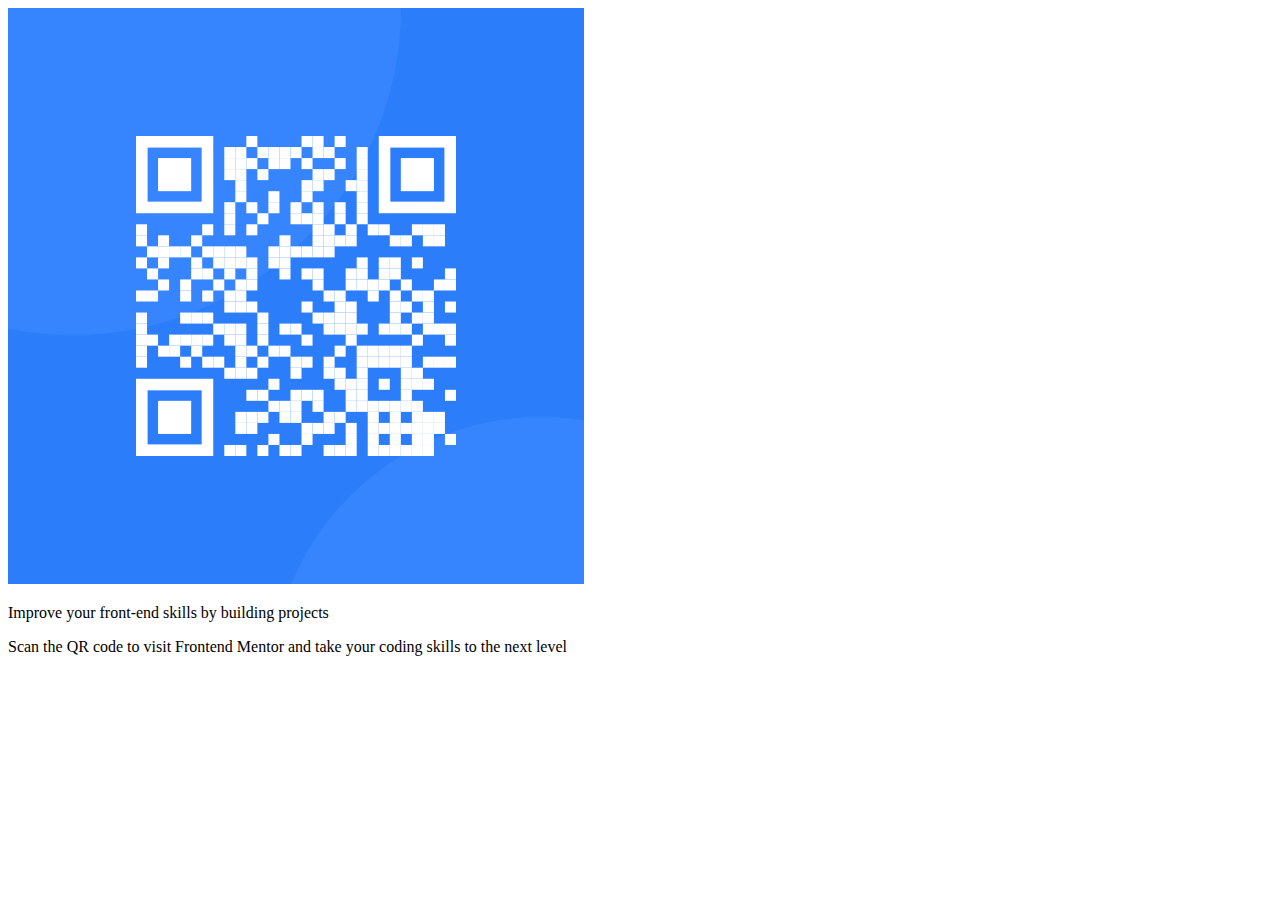
==== qr-code-component/index.html @ 594399d0 "first commmit" ====
<!DOCTYPE html>
<html lang="en">

<head>
	<meta charset="UTF-8">
	<meta name="viewport" content="width=device-width, initial-scale=1.0">
	<!-- displays site properly based on user's device -->

	<link rel="icon" type="image/png" sizes="32x32" href="./images/image-qr-code.png">
	<link rel="stylesheet" href="../css/style.css">

	<title>Frontend Mentor | QR code component</title>

</head>

<body>
	<main>
		<div class="qr_box">
			<div>
				<img src="./images/image-qr-code.png" alt="qr_code">
			</div>
			<div class="qr_content">
				<p class="text1">Improve your front-end skills by building projects</p>
				<p class="text2">Scan the QR code to visit Frontend Mentor and take your coding skills to the next level
				</p>
			</div>
		</div>
	</main>
</body>

</html>
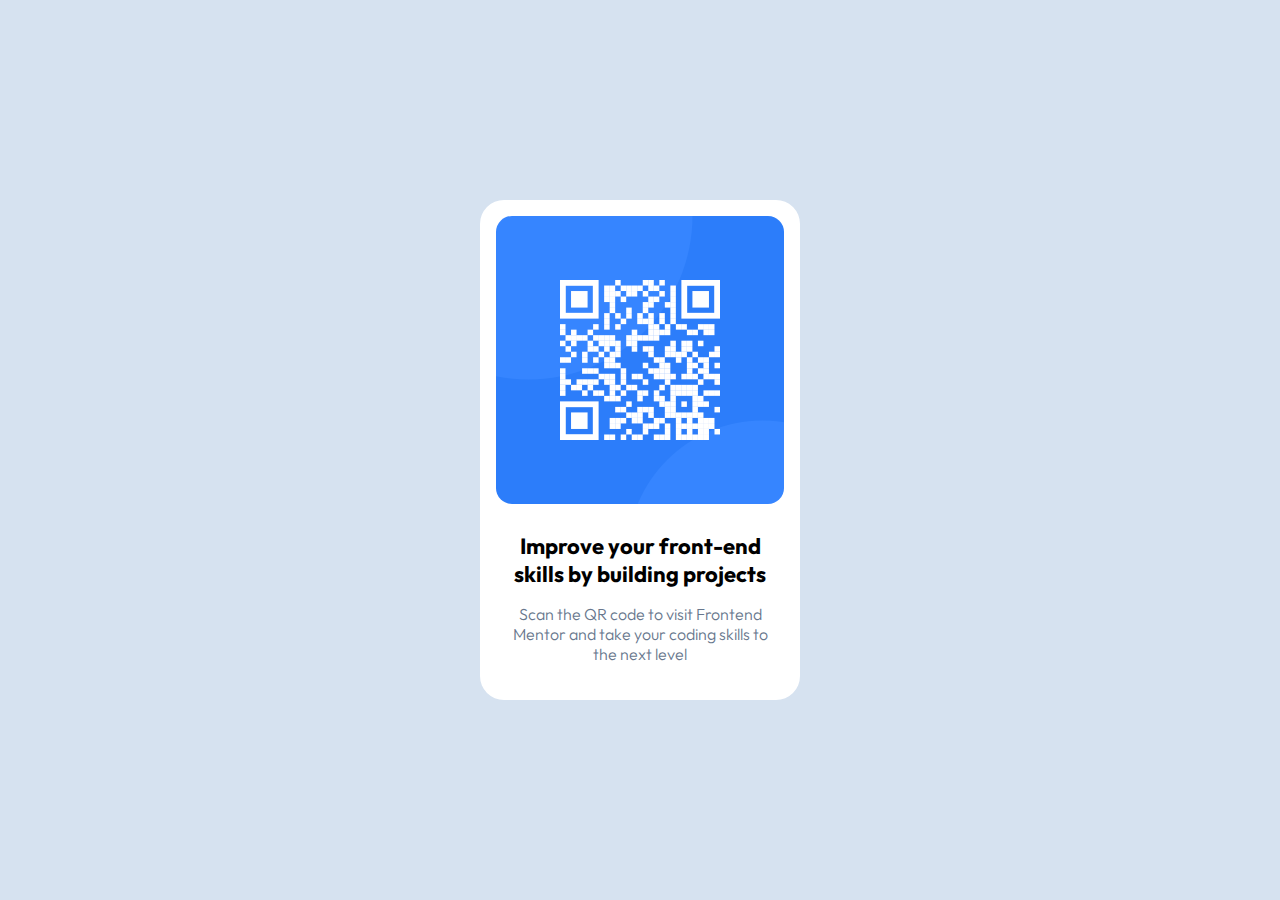
==== commit 1ba50d0e: "minor fixes, readme file added" ====
--- a/qr-code-component/index.html
+++ b/qr-code-component/index.html
@@ -7,7 +7,7 @@
 	<!-- displays site properly based on user's device -->
 
 	<link rel="icon" type="image/png" sizes="32x32" href="./images/image-qr-code.png">
-	<link rel="stylesheet" href="../css/style.css">
+	<link rel="stylesheet" href="./css/style.css">
 
 	<title>Frontend Mentor | QR code component</title>
 
--- a/qr-code-component/css/style.css
+++ b/qr-code-component/css/style.css
@@ -0,0 +1,61 @@
+
+* {
+	box-sizing: border-box;
+	margin: 0;
+}
+
+main {
+	height:100vh;
+	display: flex;
+	justify-content: center;
+	align-items: center;
+	background-color: hsl(212, 45%, 89%);
+}
+
+.qr_box {
+	height: 500px;
+	width: 320px;
+	padding: 16px;
+	border-radius: 24px;
+	display: flex;
+	flex-direction: column;
+	text-align: center;
+	background-color: rgb(255, 255, 255);
+}
+
+.qr_content {
+	margin: 24px 16px;
+}
+
+.text1 {
+	font-family: 'OutfitB';
+	font-size: 22px;
+	margin-bottom: 16px;
+}
+
+.text2 {
+	font-family: 'OutfitL';
+	font-size: 16px;
+	color: hsl(216, 15%, 48%);
+}
+
+img {
+	border-radius: 16px;
+	width: 100%;
+}
+
+/* fonts */
+
+@font-face {
+	font-family:'OutfitB';
+	font-style: normal;
+	font-weight: 700;
+	src: url('../fonts/Outfit-Bold.ttf');
+}
+
+@font-face {
+	font-family:'OutfitL';
+	font-style: normal;
+	font-weight: 300;
+	src: url('../fonts/Outfit-Light.ttf');
+}
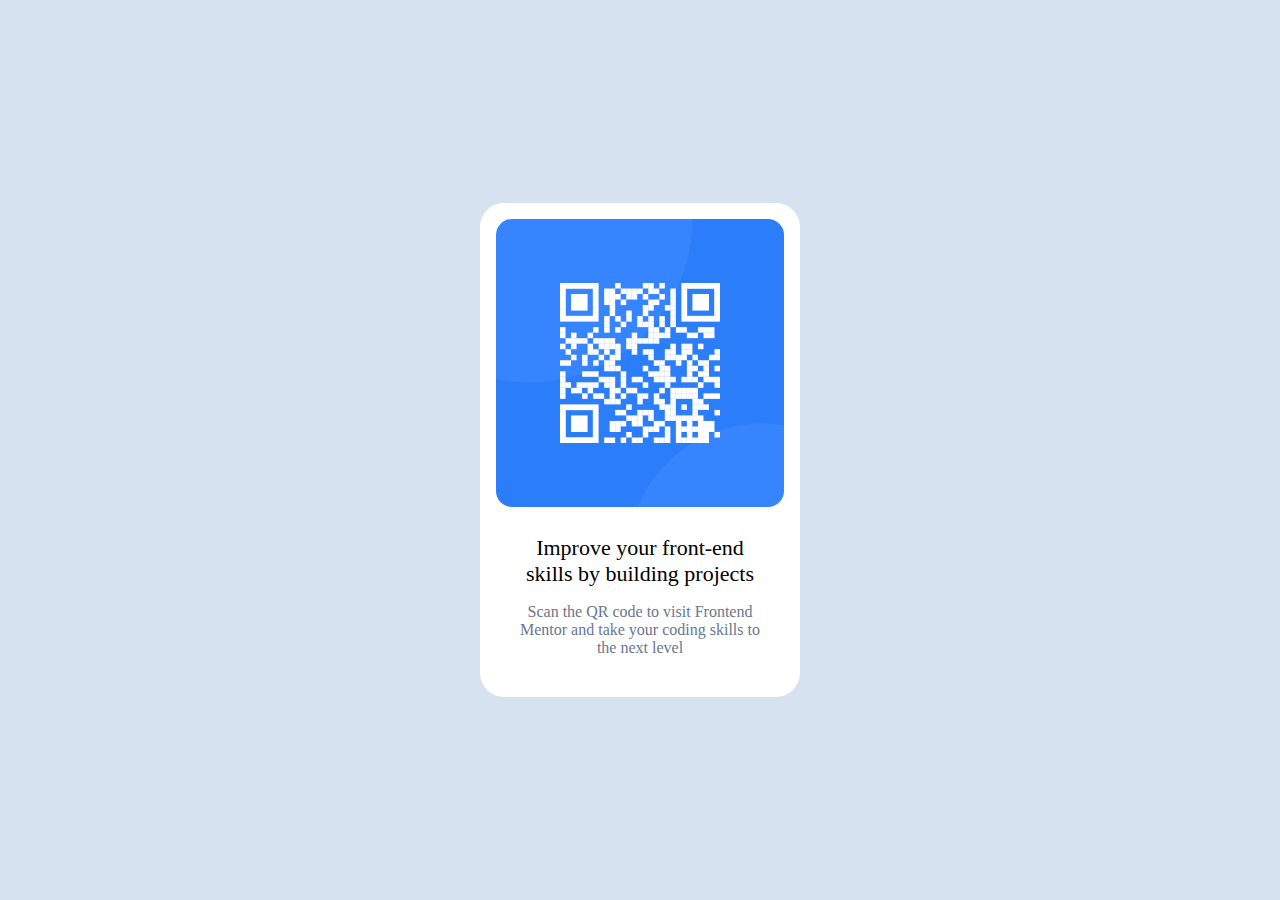
==== commit 1634dd39: "added a new blog-preview-card challenge and made some minor corrections to the previous qr-code chal" ====
--- a/qr-code-component/index.html
+++ b/qr-code-component/index.html
@@ -5,12 +5,9 @@
 	<meta charset="UTF-8">
 	<meta name="viewport" content="width=device-width, initial-scale=1.0">
 	<!-- displays site properly based on user's device -->
-
 	<link rel="icon" type="image/png" sizes="32x32" href="./images/image-qr-code.png">
 	<link rel="stylesheet" href="./css/style.css">
-
 	<title>Frontend Mentor | QR code component</title>
-
 </head>
 
 <body>
--- a/qr-code-component/css/style.css
+++ b/qr-code-component/css/style.css
@@ -1,4 +1,3 @@
-
 * {
 	box-sizing: border-box;
 	margin: 0;
@@ -13,7 +12,6 @@
 }
 
 .qr_box {
-	height: 500px;
 	width: 320px;
 	padding: 16px;
 	border-radius: 24px;
@@ -50,12 +48,12 @@
 	font-family:'OutfitB';
 	font-style: normal;
 	font-weight: 700;
-	src: url('../fonts/Outfit-Bold.ttf');
+	src: url('../fonts/Outfit-Bold.ttf') format('ttf');
 }
 
 @font-face {
 	font-family:'OutfitL';
 	font-style: normal;
 	font-weight: 300;
-	src: url('../fonts/Outfit-Light.ttf');
+	src: url('../fonts/Outfit-Light.ttf') format('ttf');
 }
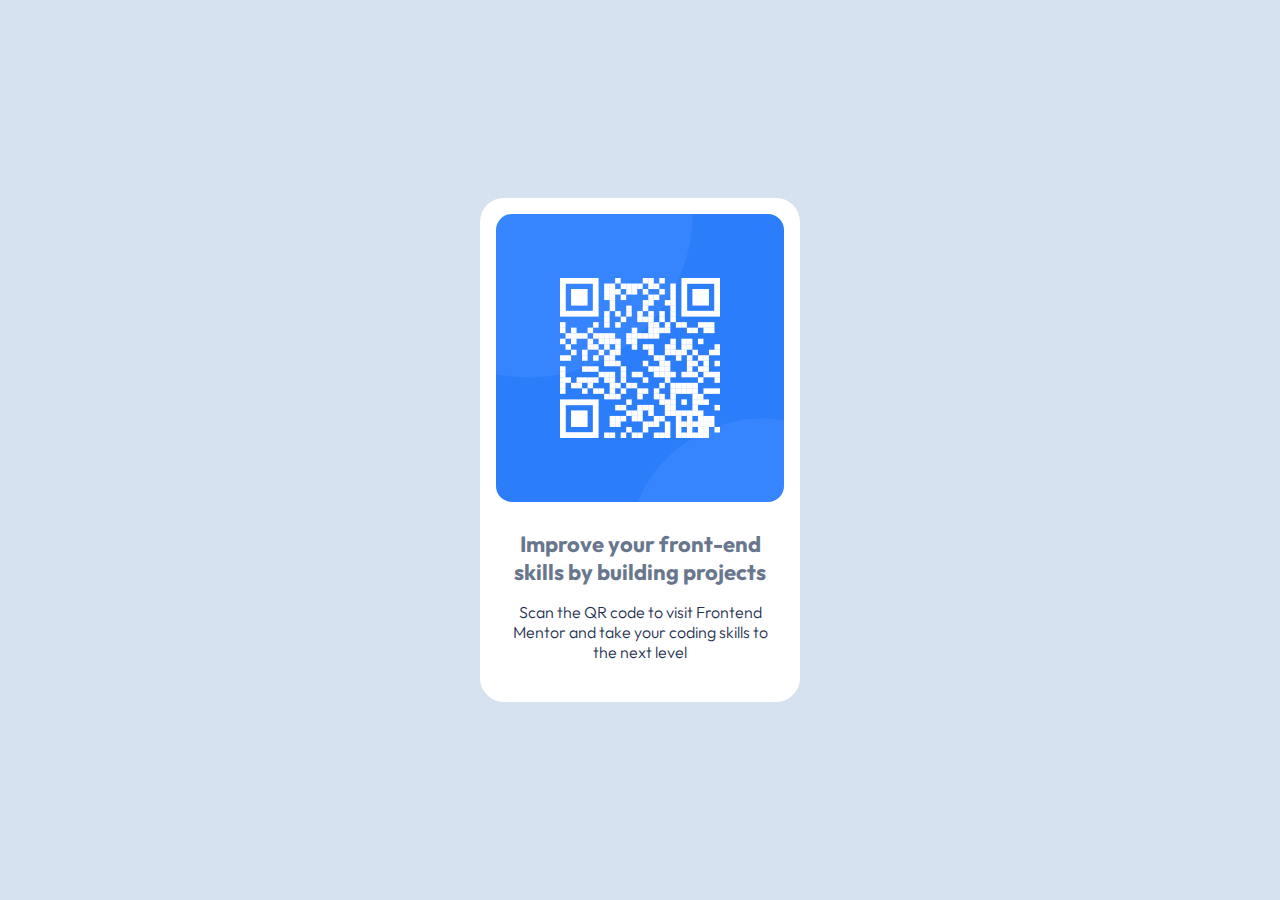
==== commit 33342a48: "further corrections, adding README file to blog card challenge" ====
--- a/qr-code-component/index.html
+++ b/qr-code-component/index.html
@@ -5,7 +5,7 @@
 	<meta charset="UTF-8">
 	<meta name="viewport" content="width=device-width, initial-scale=1.0">
 	<!-- displays site properly based on user's device -->
-	<link rel="icon" type="image/png" sizes="32x32" href="./images/image-qr-code.png">
+	<link rel="icon" type="image/png" sizes="32x32" href="./assets/images/image-qr-code.png">
 	<link rel="stylesheet" href="./css/style.css">
 	<title>Frontend Mentor | QR code component</title>
 </head>
@@ -14,10 +14,10 @@
 	<main>
 		<div class="qr_box">
 			<div>
-				<img src="./images/image-qr-code.png" alt="qr_code">
+				<img src="./assets/images/image-qr-code.png" alt="qr_code">
 			</div>
 			<div class="qr_content">
-				<p class="text1">Improve your front-end skills by building projects</p>
+				<h1 class="text1">Improve your front-end skills by building projects</h1>
 				<p class="text2">Scan the QR code to visit Frontend Mentor and take your coding skills to the next level
 				</p>
 			</div>
--- a/qr-code-component/css/style.css
+++ b/qr-code-component/css/style.css
@@ -29,12 +29,13 @@
 	font-family: 'OutfitB';
 	font-size: 22px;
 	margin-bottom: 16px;
+	color: hsl(216, 15%, 48%);
 }
 
 .text2 {
 	font-family: 'OutfitL';
 	font-size: 16px;
-	color: hsl(216, 15%, 48%);
+	color: hsl(218, 44%, 22%);
 }
 
 img {
@@ -48,12 +49,12 @@
 	font-family:'OutfitB';
 	font-style: normal;
 	font-weight: 700;
-	src: url('../fonts/Outfit-Bold.ttf') format('ttf');
+	src: url('../assets/fonts/Outfit-Bold.ttf');
 }
 
 @font-face {
 	font-family:'OutfitL';
 	font-style: normal;
 	font-weight: 300;
-	src: url('../fonts/Outfit-Light.ttf') format('ttf');
-}
+	src: url('../assets/fonts/Outfit-Light.ttf');
+}